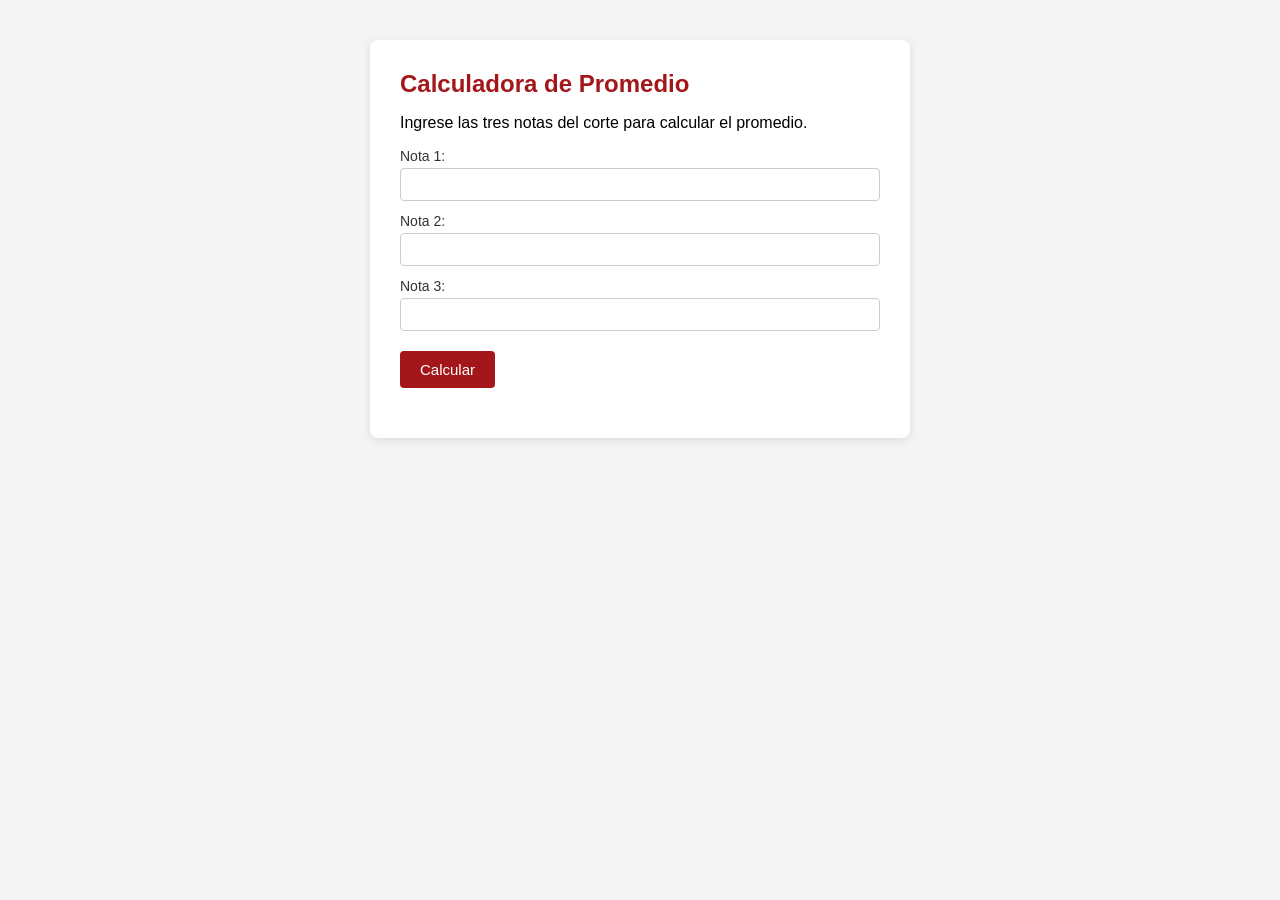
==== Mi Pagina De Notas.HTML @ 51091438 "Initiate primer commit (initial commit no existe, ignorar y negar)" ====
<!DOCTYPE html>
<html lang="es">
<head>
    <meta charset="UTF-8">
    <title>pagina</title>
    <link rel="stylesheet" href="Estilos Del Sitio.CSS">
</head>
<body>

    <div class="cont1">
        <h1>Calculadora de Promedio</h1>
        <p>Ingrese las tres notas del corte para calcular el promedio.</p>

        <label>Nota 1:</label>
        <input type="number" id="n1" step="0.1">

        <label>Nota 2:</label>
        <input type="number" id="n2" step="0.1">

        <label>Nota 3:</label>
        <input type="number" id="n3" step="0.1">

        <button onclick="calc()">Calcular</button>

        <p id="r"></p>
        <p id="r2"></p>
    </div>

<script>

let data1 = [];
let TempValue2 = 0;
let x = 3;

function calc() {

    let a = parseFloat(document.getElementById("n1").value);
    let b = parseFloat(document.getElementById("n2").value);
    let c = parseFloat(document.getElementById("n3").value);

    console.log("valores capturados:", a, b, c);

    if (isNaN(a) || isNaN(b) || isNaN(c)) {
        document.getElementById("r").innerHTML = "Debe ingresar las tres notas.";
        return;
    }

    TempValue2 = (a + b + c) / x;

    document.getElementById("r").innerHTML = "Promedio: " + TempValue2.toFixed(2);

    if (TempValue2 >= 3.0) {
        document.getElementById("r2").innerHTML = "Resultado: aprobado";
    } else {
        document.getElementById("r2").innerHTML = "Resultado: reprobado";
    }

    console.log("promedio calculado");
}

// function calcularAntiguo(nota1, nota2) {
//     let suma = nota1 + nota2;
//     return suma / 2;
// }

console.log("pagina cargada");

</script>

</body>
</html>
---- Estilos Del Sitio.CSS ----
body {
    font-family: Arial, sans-serif;
    background-color: #f4f4f4;
    margin: 0;
    padding: 40px;
}

.cont1 {
    background-color: #ffffff;
    max-width: 480px;
    margin: 0 auto;
    padding: 30px;
    border-radius: 8px;
    box-shadow: 0 2px 8px rgba(0, 0, 0, 0.1);
}

h1 {
    color: #a3161a;
    font-size: 24px;
    margin-top: 0;
}

label {
    display: block;
    margin-top: 12px;
    font-size: 14px;
    color: #333333;
}

input {
    width: 100%;
    padding: 8px;
    margin-top: 4px;
    border: 1px solid #cccccc;
    border-radius: 4px;
    box-sizing: border-box;
}

button {
    margin-top: 20px;
    padding: 10px 20px;
    background-color: #a3161a;
    color: #ffffff;
    border: none;
    border-radius: 4px;
    cursor: pointer;
    font-size: 15px;
}

button:hover {
    background-color: #8c1216;
}

#r {
    margin-top: 20px;
    font-size: 18px;
    font-weight: bold;
    color: #333333;
}

#r2 {
    font-size: 15px;
    color: #666666;
}
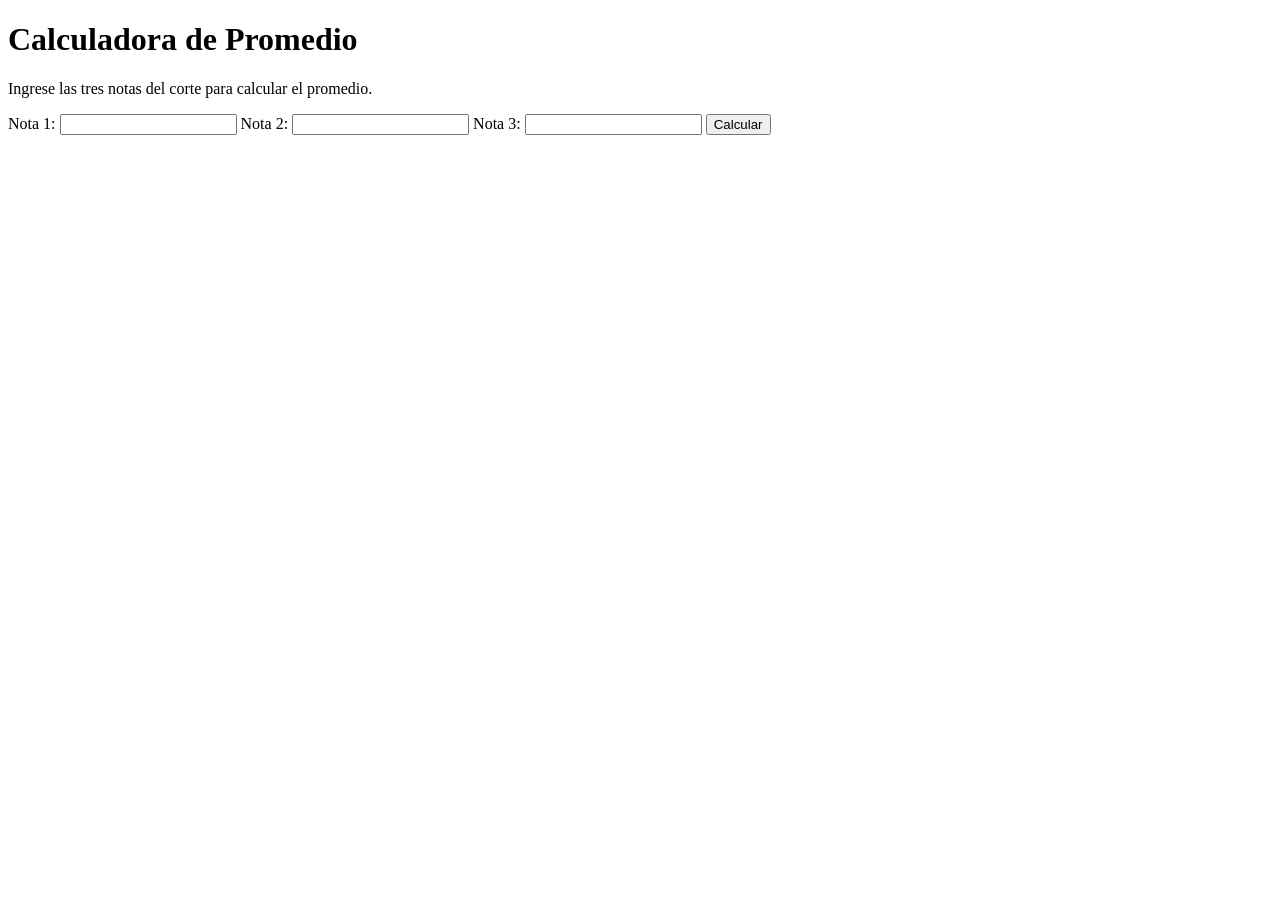
==== commit ce1120e5: "style: corregir indentación y líneas sobrantes" ====
--- a/Mi Pagina De Notas.HTML
+++ b/Mi Pagina De Notas.HTML
@@ -3,10 +3,9 @@
 <head>
     <meta charset="UTF-8">
     <title>pagina</title>
-    <link rel="stylesheet" href="Estilos Del Sitio.CSS">
+    <link rel="stylesheet" href="styles.css">
 </head>
 <body>
-
     <div class="cont1">
         <h1>Calculadora de Promedio</h1>
         <p>Ingrese las tres notas del corte para calcular el promedio.</p>
@@ -20,51 +19,46 @@
         <label>Nota 3:</label>
         <input type="number" id="n3" step="0.1">
 
-        <button onclick="calc()">Calcular</button>
+        <button onclick="calcularPromedio()">Calcular</button>
 
         <p id="r"></p>
         <p id="r2"></p>
     </div>
 
 <script>
+    const cantidadNotas = 3;
 
-let data1 = [];
-let TempValue2 = 0;
-let x = 3;
+    function calcularPromedio() {
+        let nota1 = parseFloat(document.getElementById("n1").value);
+        let nota2 = parseFloat(document.getElementById("n2").value);
+        let nota3 = parseFloat(document.getElementById("n3").value);
 
-function calc() {
+        console.log("valores capturados:", nota1, nota2, nota3);
 
-    let a = parseFloat(document.getElementById("n1").value);
-    let b = parseFloat(document.getElementById("n2").value);
-    let c = parseFloat(document.getElementById("n3").value);
+        if (isNaN(nota1) || isNaN(nota2) || isNaN(nota3)) {
+            document.getElementById("r").innerHTML = "Debe ingresar las tres notas.";
+            return;
+        }
 
-    console.log("valores capturados:", a, b, c);
+        let promedio = (nota1 + nota2 + nota3) / cantidadNotas;
 
-    if (isNaN(a) || isNaN(b) || isNaN(c)) {
-        document.getElementById("r").innerHTML = "Debe ingresar las tres notas.";
-        return;
+        document.getElementById("r").innerHTML = "Promedio: " + promedio.toFixed(2);
+
+        if (promedio >= 3.0) {
+            document.getElementById("r2").innerHTML = "Resultado: aprobado";
+        } else {
+            document.getElementById("r2").innerHTML = "Resultado: reprobado";
+        }
+
+        console.log("promedio calculado");
     }
 
-    TempValue2 = (a + b + c) / x;
+    // function calcularAntiguo(nota1, nota2) {
+    //     let suma = nota1 + nota2;
+    //     return suma / 2;
+    // }
 
-    document.getElementById("r").innerHTML = "Promedio: " + TempValue2.toFixed(2);
-
-    if (TempValue2 >= 3.0) {
-        document.getElementById("r2").innerHTML = "Resultado: aprobado";
-    } else {
-        document.getElementById("r2").innerHTML = "Resultado: reprobado";
-    }
-
-    console.log("promedio calculado");
-}
-
-// function calcularAntiguo(nota1, nota2) {
-//     let suma = nota1 + nota2;
-//     return suma / 2;
-// }
-
-console.log("pagina cargada");
-
+    console.log("pagina cargada");
 </script>
 
 </body>
